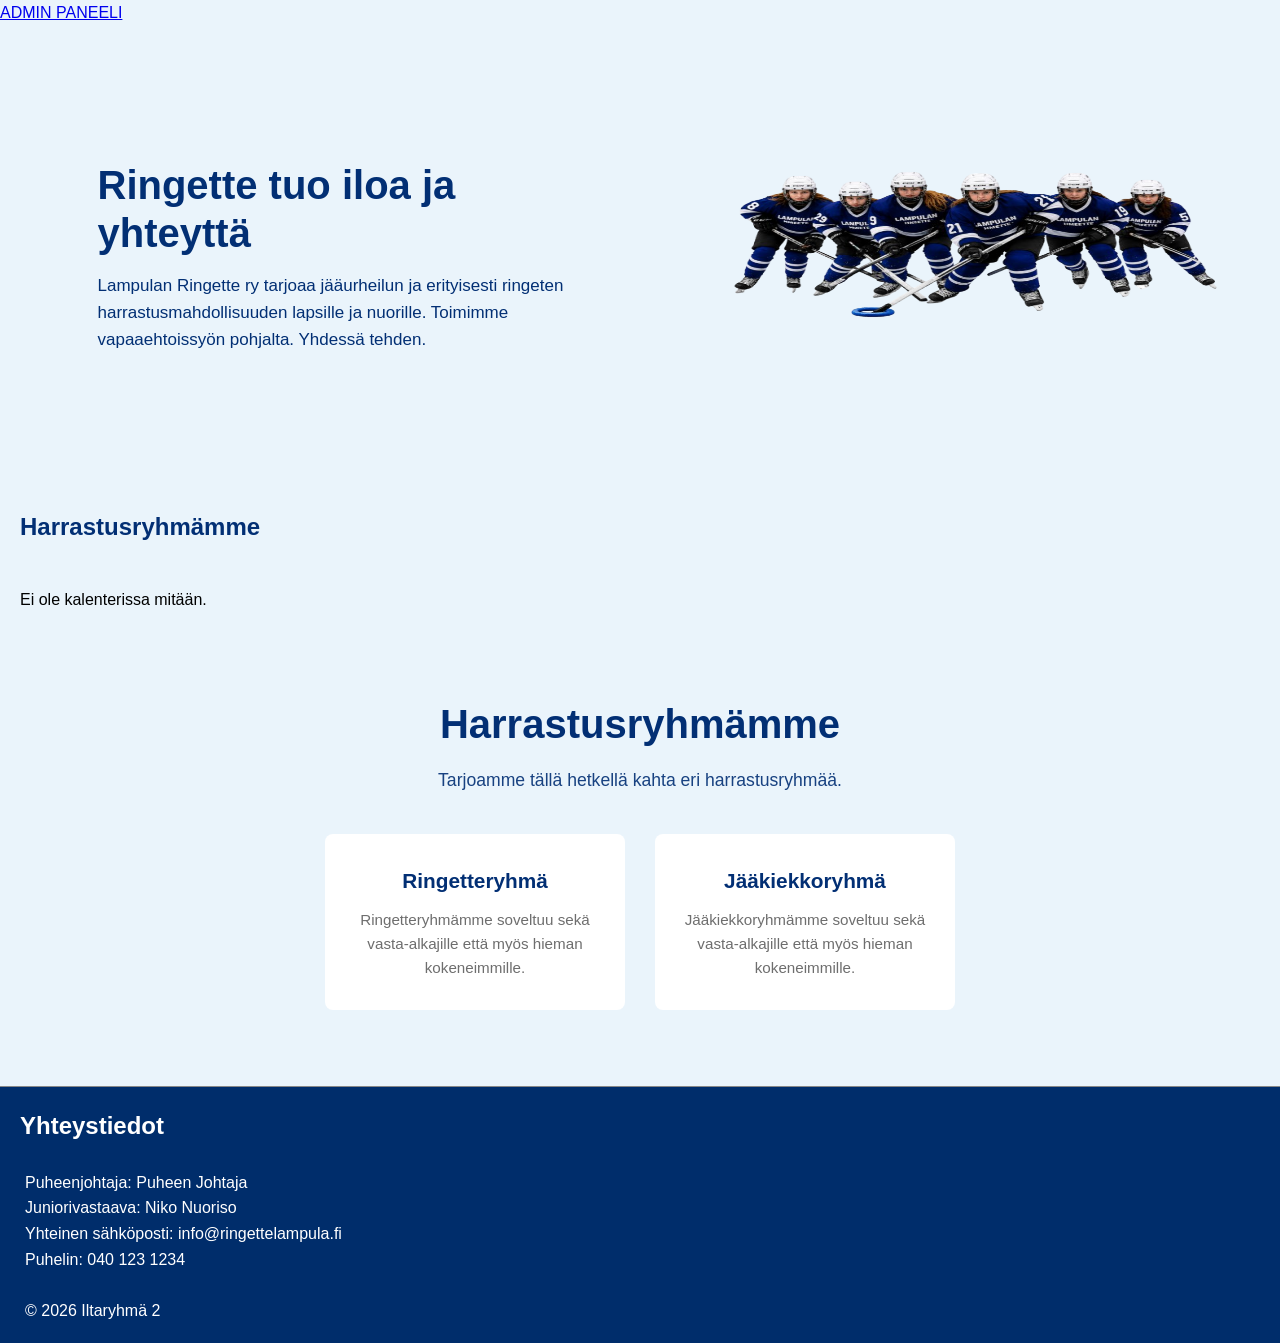
==== index.html @ 5164ebb3 "Add files via upload" ====
<!DOCTYPE html>
<html lang="en">
<head>
    <meta charset="UTF-8">
    <meta name="viewport" content="width=device-width, initial-scale=1.0">
    <link rel="stylesheet" href="/styles.css">
    <link rel="stylesheet" href="harrastusryhmat.css">
    <script type="module" src="tyypit.js"></script>
    <script type="module" src="kalenteri.js"></script>
    <title>Lampulan Ringette</title>
</head>
<body>
    <a href="admin">ADMIN PANEELI</a>
    <section class="main-section">
      <div class="main-section-left">
        <h1 class="features-section-title">Ringette tuo iloa ja yhteyttä</h1>
        <p class="main-section-left-description">Lampulan Ringette ry tarjoaa jääurheilun ja erityisesti ringeten harrastusmahdollisuuden lapsille ja nuorille. Toimimme vapaaehtoissyön pohjalta. Yhdessä tehden.</p>
      </div>
      <div class="main-section-right">
        <img src="/paasivu.png" alt="" class="main-section-right-img">
      </div>      
    </section>
    <div>
        <h2 class="title">Harrastusryhmämme</h2>
        <div id="calendar"></div>
    </div>
    <section class="features-section">
        <h2>Harrastusryhmämme</h2>
        <p class="subtitle">
            Tarjoamme tällä hetkellä kahta eri harrastusryhmää.
        </p>

        <div class="features-container">
            <div class="feature-card">
                <h3>Ringetteryhmä</h3>
                <p>
                    Ringetteryhmämme soveltuu sekä vasta-alkajille että myös hieman kokeneimmille. 
                </p>
            </div>

            <div class="feature-card">
                <h3>Jääkiekkoryhmä</h3>
                <p>
                    Jääkiekkoryhmämme soveltuu sekä vasta-alkajille että myös hieman kokeneimmille.
                </p>
            </div>
        </div>
    </section>
    <footer>
        <h2>Yhteystiedot</h2>
        <p>Puheenjohtaja: Puheen Johtaja</p>
        <p>Juniorivastaava: Niko Nuoriso</p>
        <p>Yhteinen sähköposti: info@ringettelampula.fi</p>
        <p>Puhelin: 040 123 1234</p>
        <br>
        <p>© 2026 Iltaryhmä 2</p>
    </footer>

</body>
</html>
---- styles.css ----
* {
    margin: 0;
    padding: 0;
    box-sizing: border-box;
}

hr {
    border: none;
}


.main-section {
   padding: 80px 20px; 
   gap: 75px;
   display: flex;
   justify-content: center;
   align-items: center;
}

.main-section-left {
  width: 600px;
  padding: 55px 45px;
  gap: 15px;  
  border-radius: 25px;
  color: #022F74;
  display: flex;
  flex-direction: column;
}

.main-section-right-img {
    width: 800px;
    height: 400px;
}

.features-section-title {
  font-size: 40px;
  line-height: 1.2;

}

.main-section-left-description {
  font-size: 17px;
}

#calendar {
    padding: 20px 20px;
    display: flex;
    max-width: 100vw;
    gap: 20px;
    overflow-x: auto;
}

#calendar-event {
    width: 350px;
    margin-bottom: 0.1em;
    border-radius: 1rem;
    padding: 10px;
    gap: 5px;
    display: flex;
    flex-direction: column;
    color: #022F74;
    background-color: #fff;
}

.event-image {
   width: 100%;
   height: 250px;
   border-radius: 1rem;
   background: #eff0f1;
}



.event-coordinates {
    color: blue;
}

footer {
    padding: 20px;
    margin: 1em auto 0 auto;
    border-top: solid 1px #878787;
    color: #fff;
    background-color: #002D6B;
}

footer > h2 {
    margin-bottom: 1em;
}

footer > p {
    margin-left: 5px;
}

body {
    font-family: Arial, sans-serif;
    line-height: 1.6;
    background-color: #EAF4FB;
}

.title {
    padding: 20px 20px;
    color: #022F74;
}

.features-section {
    color: #022F74;
    padding: 60px 20px;
    text-align: center;
}

.features-section h2 {
    font-size: 2.5rem;
    margin-bottom: 10px;
}

.features-section .subtitle {
    font-size: 1.1rem;
    opacity: 0.9;
    margin-bottom: 40px;
}

.features-container {
    display: flex;
    flex-wrap: wrap;
    justify-content: center;
    gap: 30px;
    max-width: 1200px;
    margin: 0 auto;
}

.feature-card {
    background-color: white;
    color: #333;
    border-radius: 8px;
    padding: 30px 20px;
    width: 300px;
}

.feature-card h3 {
    font-size: 1.3rem;
    margin-bottom: 10px;
    color: #022F74;
}

.feature-card p {
    font-size: 0.95rem;
    color: #6e6e6e;
}

@media (max-width: 1300px) {
    .main-section-right-img {
      width: 500px;
      height: 200px;
    }
}

@media (max-width: 1000px) {
    .main-section {
        gap: 0;
      flex-direction: column;  
    }
}

@media (max-width: 600px) {
    .main-section-left {
        width: auto;
    }
   .main-section-right-img {
      width: 300px;
      height: 150px;
    }
    .features-section-title {
      font-size: 30px;  
    }
    .main-section-left-description {
      font-size: 15px;  
    }
}

@media (max-width: 768px) {
    .features-section h2 {
        font-size: 2rem;
    }

    .feature-card {
        width: 100%;
        max-width: 350px;
    }
}
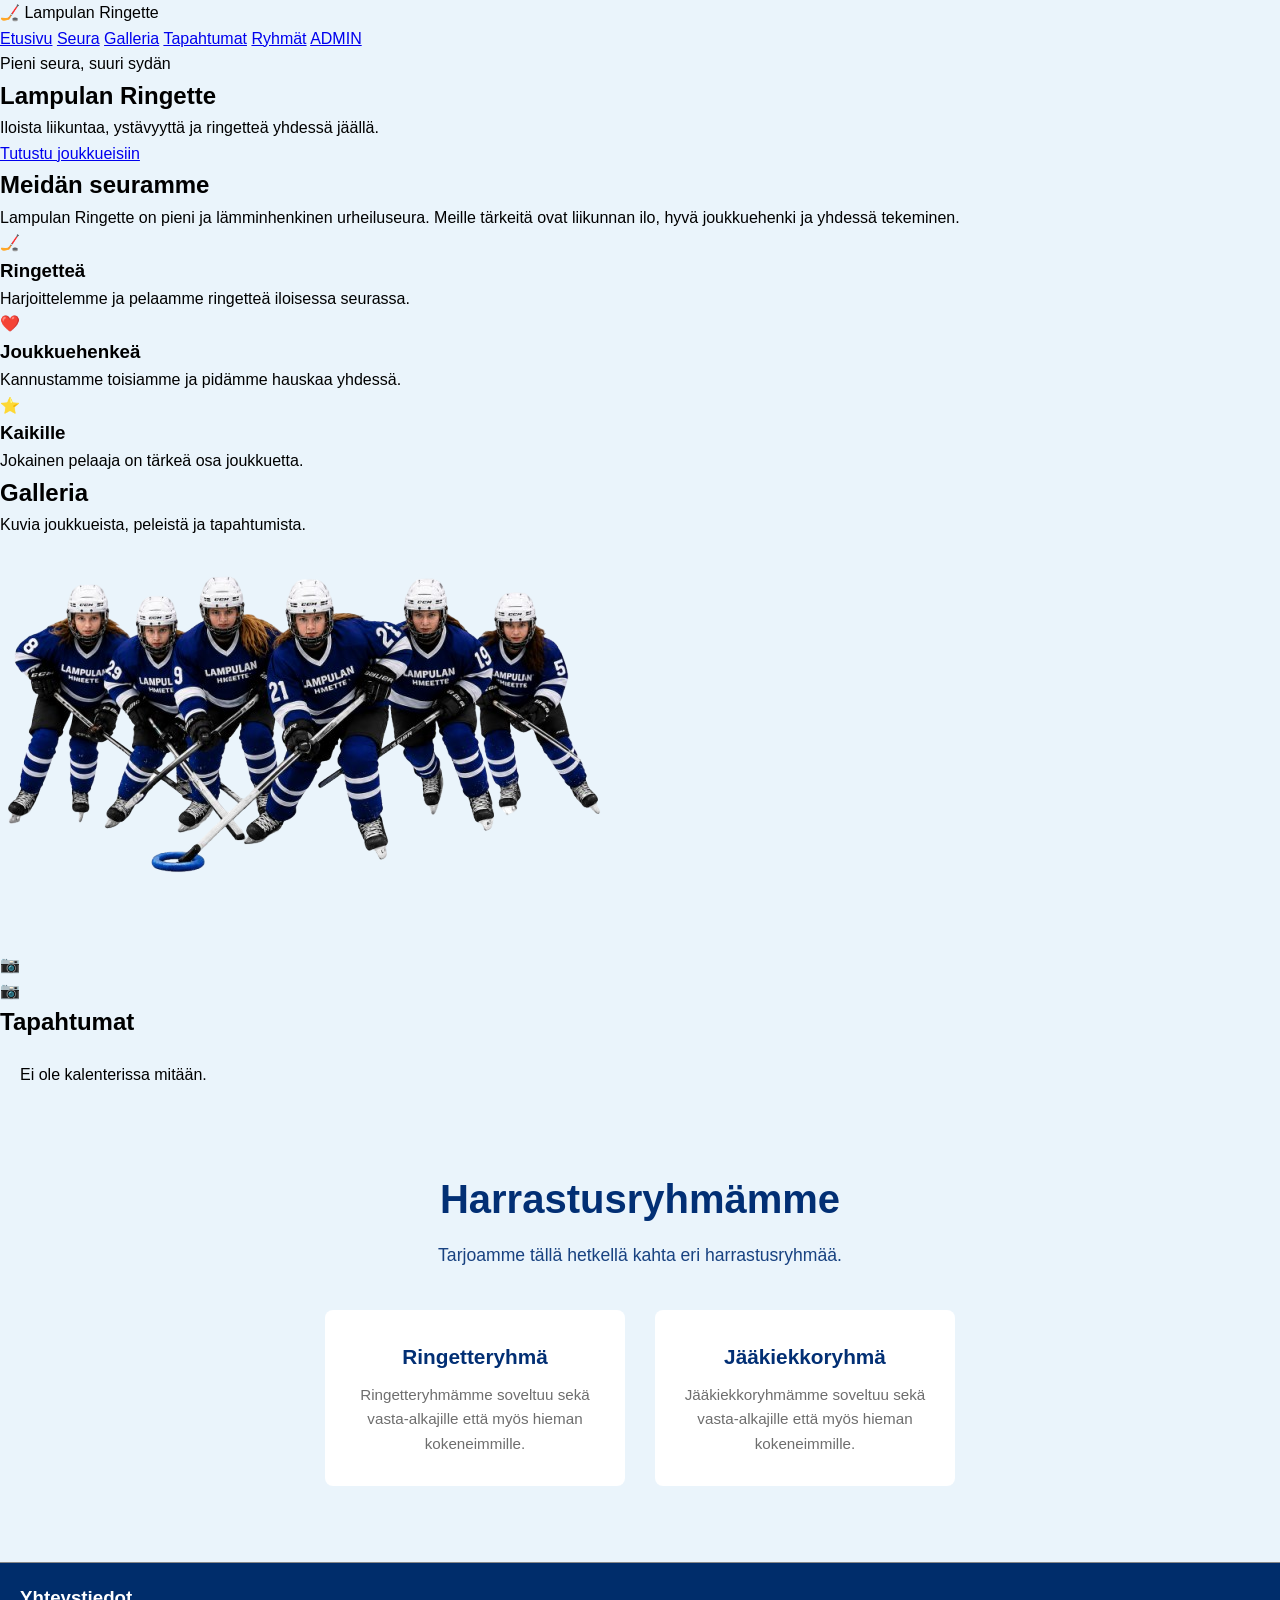
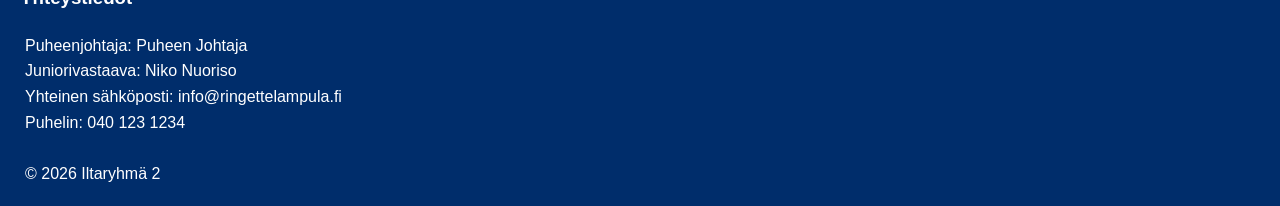
==== commit 6e163d30: "Update index.html" ====
--- a/index.html
+++ b/index.html
@@ -3,28 +3,121 @@
 <head>
     <meta charset="UTF-8">
     <meta name="viewport" content="width=device-width, initial-scale=1.0">
-    <link rel="stylesheet" href="/styles.css">
+    <link rel="stylesheet" href="styles.css">
     <link rel="stylesheet" href="harrastusryhmat.css">
     <script type="module" src="tyypit.js"></script>
     <script type="module" src="kalenteri.js"></script>
     <title>Lampulan Ringette</title>
 </head>
 <body>
-    <a href="admin">ADMIN PANEELI</a>
-    <section class="main-section">
-      <div class="main-section-left">
-        <h1 class="features-section-title">Ringette tuo iloa ja yhteyttä</h1>
-        <p class="main-section-left-description">Lampulan Ringette ry tarjoaa jääurheilun ja erityisesti ringeten harrastusmahdollisuuden lapsille ja nuorille. Toimimme vapaaehtoissyön pohjalta. Yhdessä tehden.</p>
-      </div>
-      <div class="main-section-right">
-        <img src="/paasivu.png" alt="" class="main-section-right-img">
-      </div>      
-    </section>
-    <div>
-        <h2 class="title">Harrastusryhmämme</h2>
+    <header>
+
+    <div class="logo">
+        🏒 Lampulan Ringette
+    </div>
+
+    <nav>
+        <a href="#etusivu">Etusivu</a>
+        <a href="#seura">Seura</a>
+        <a href="#galleria">Galleria</a>
+        <a href="#tapahtumat">Tapahtumat</a>
+        <a href="#joukkueet">Ryhmät</a>
+        <a href="admin">ADMIN</a>
+    </nav>
+
+</header>
+<section id="etusivu" class="hero">
+
+    <div class="hero-content">
+
+        <p class="subtitle">
+            Pieni seura, suuri sydän
+        </p>
+
+        <h1>
+            Lampulan Ringette
+        </h1>
+
+        <p class="hero-text">
+            Iloista liikuntaa, ystävyyttä ja ringetteä
+            yhdessä jäällä.
+        </p>
+
+        <a href="#joukkueet" class="button">
+            Tutustu joukkueisiin
+        </a>
+
+    </div>
+
+</section>
+
+
+<section id="seura" class="section">
+
+    <h2>Meidän seuramme</h2>
+
+    <p class="intro">
+        Lampulan Ringette on pieni ja lämminhenkinen
+        urheiluseura. Meille tärkeitä ovat liikunnan ilo,
+        hyvä joukkuehenki ja yhdessä tekeminen.
+    </p>
+
+
+    <div class="cards">
+
+        <div class="card">
+            <div class="icon">🏒</div>
+            <h3>Ringetteä</h3>
+            <p>
+                Harjoittelemme ja pelaamme ringetteä
+                iloisessa seurassa.
+            </p>
+        </div>
+
+        <div class="card">
+            <div class="icon">❤️</div>
+            <h3>Joukkuehenkeä</h3>
+            <p>
+                Kannustamme toisiamme ja pidämme
+                hauskaa yhdessä.
+            </p>
+        </div>
+
+        <div class="card">
+            <div class="icon">⭐</div>
+            <h3>Kaikille</h3>
+            <p>
+                Jokainen pelaaja on tärkeä osa joukkuetta.
+            </p>
+        </div>
+
+    </div>
+
+</section>
+    <section id="galleria" class="section">
+
+    <h2>Galleria</h2>
+
+    <p class="intro">
+        Kuvia joukkueista,
+        peleistä ja tapahtumista.
+    </p>
+
+
+    <div class="gallery">
+
+        <div class="gallery-box"><img src="paasivu.png" alt="📷" class="gallery-box-img"></div>
+        <div class="gallery-box">📷</div>
+        <div class="gallery-box">📷</div>
+
+    </div>
+
+</section>
+    <section id="tapahtumat">
+        <h2 >Tapahtumat</h2>
         <div id="calendar"></div>
     </div>
-    <section class="features-section">
+    <section class="features-section" id="joukkueet">
         <h2>Harrastusryhmämme</h2>
         <p class="subtitle">
             Tarjoamme tällä hetkellä kahta eri harrastusryhmää.
@@ -47,7 +140,7 @@
         </div>
     </section>
     <footer>
-        <h2>Yhteystiedot</h2>
+        <h3 style="margin: 0 0 20px 0;">Yhteystiedot</h2>
         <p>Puheenjohtaja: Puheen Johtaja</p>
         <p>Juniorivastaava: Niko Nuoriso</p>
         <p>Yhteinen sähköposti: info@ringettelampula.fi</p>
@@ -57,4 +150,4 @@
     </footer>
 
 </body>
-</html>+</html>
